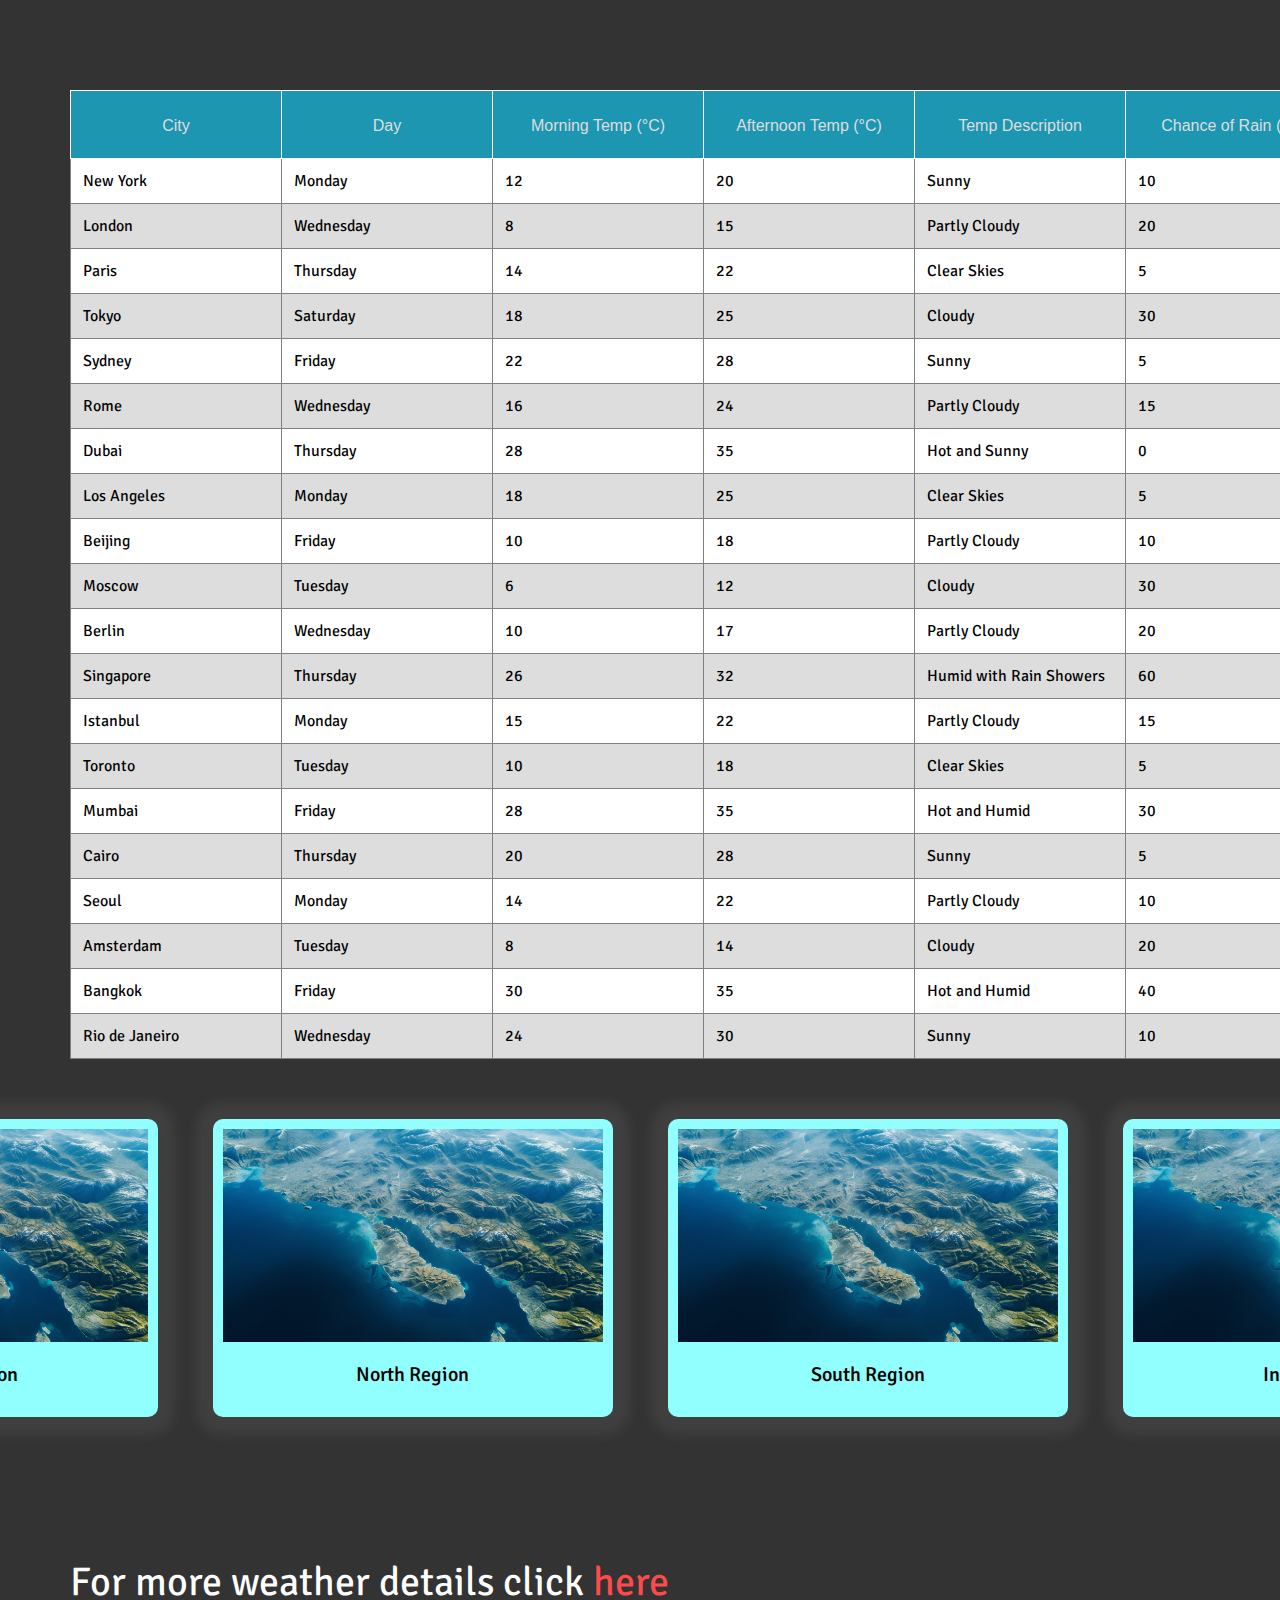
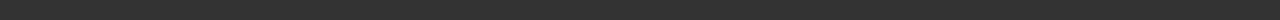
==== weather.html @ ebcb5fed "added html" ====
<!DOCTYPE html>
<html lang="en">
<head>
    <meta charset="UTF-8">
    <meta name="viewport" content="width=device-width, initial-scale=1.0">
    <title>Flyout</title>
    <link rel="stylesheet" href="https://fonts.googleapis.com/css2?family=Material+Symbols+Outlined:opsz,wght,FILL,GRAD@20..48,100..700,0..1,-50..200" />
    <link rel="stylesheet" href="css/main.css">  
    <link rel="stylesheet" href="css/theme2.css" id="cssTheme"> 
    <link rel="stylesheet" href="css/icons.css">
</head>
<body>
    <div class="main-container">
          <!-- Start Weather -->
          <div class="weather-container padding70" id="weather">
            <div class="table">
                <table border="1" style="border-collapse: collapse;">
                    <thead>
                      <tr>
                        <th>
                            <input type="text" class="search-input" placeholder="City">
                        </th>
                        <th>
                            <input type="text" class="search-input"  placeholder="Day">
                        </th>
                        <th>
                            <input type="text" class="search-input"  placeholder="Morning Temp (°C)">
                        </th>
                        <th>
                            <input type="text" class="search-input"  placeholder="Afternoon Temp (°C)">
                        </th>
                        <th>
                            <input type="text" class="search-input"  placeholder="Temp Description">
                        </th>
                        <th>
                            <input type="text" class="search-input"  placeholder="Chance of Rain (%)">
                        </th>
                        <th>
                            <input type="text" class="search-input"  placeholder="Wind Speed (KM/H)">
                        </th>
                      </tr>
                    </thead>
                    <tbody>
                      <tr>
                        <td>New York</td>
                        <td>Monday</td>
                        <td>12</td>
                        <td>20</td>
                        <td>Sunny</td>
                        <td>10</td>
                        <td>15</td>
                      </tr>
                      <tr>
                        <td>London</td>
                        <td>Wednesday</td>
                        <td>8</td>
                        <td>15</td>
                        <td>Partly Cloudy</td>
                        <td>20</td>
                        <td>20</td>
                      </tr>
                      <tr>
                        <td>Paris</td>
                        <td>Thursday</td>
                        <td>14</td>
                        <td>22</td>
                        <td>Clear Skies</td>
                        <td>5</td>
                        <td>10</td>
                      </tr>
                      <tr>
                        <td>Tokyo</td>
                        <td>Saturday</td>
                        <td>18</td>
                        <td>25</td>
                        <td>Cloudy</td>
                        <td>30</td>
                        <td>25</td>
                      </tr>
                      <tr>
                        <td>Sydney</td>
                        <td>Friday</td>
                        <td>22</td>
                        <td>28</td>
                        <td>Sunny</td>
                        <td>5</td>
                        <td>15</td>
                      </tr>
                      <tr>
                        <td>Rome</td>
                        <td>Wednesday</td>
                        <td>16</td>
                        <td>24</td>
                        <td>Partly Cloudy</td>
                        <td>15</td>
                        <td>10</td>
                      </tr>
                      <tr>
                        <td>Dubai</td>
                        <td>Thursday</td>
                        <td>28</td>
                        <td>35</td>
                        <td>Hot and Sunny</td>
                        <td>0</td>
                        <td>20</td>
                      </tr>
                      <tr>
                        <td>Los Angeles</td>
                        <td>Monday</td>
                        <td>18</td>
                        <td>25</td>
                        <td>Clear Skies</td>
                        <td>5</td>
                        <td>15</td>
                      </tr>
                      <tr>
                        <td>Beijing</td>
                        <td>Friday</td>
                        <td>10</td>
                        <td>18</td>
                        <td>Partly Cloudy</td>
                        <td>10</td>
                        <td>10</td>
                      </tr>
                      <tr>
                        <td>Moscow</td>
                        <td>Tuesday</td>
                        <td>6</td>
                        <td>12</td>
                        <td>Cloudy</td>
                        <td>30</td>
                        <td>20</td>
                      </tr>
                      <tr>
                        <td>Berlin</td>
                        <td>Wednesday</td>
                        <td>10</td>
                        <td>17</td>
                        <td>Partly Cloudy</td>
                        <td>20</td>
                        <td>15</td>
                      </tr>
                      <tr>
                        <td>Singapore</td>
                        <td>Thursday</td>
                        <td>26</td>
                        <td>32</td>
                        <td>Humid with Rain Showers</td>
                        <td>60</td>
                        <td>25</td>
                      </tr>
                      <tr>
                        <td>Istanbul</td>
                        <td>Monday</td>
                        <td>15</td>
                        <td>22</td>
                        <td>Partly Cloudy</td>
                        <td>15</td>
                        <td>10</td>
                      </tr>
                      <tr>
                        <td>Toronto</td>
                        <td>Tuesday</td>
                        <td>10</td>
                        <td>18</td>
                        <td>Clear Skies</td>
                        <td>5</td>
                        <td>20</td>
                      </tr>
                      <tr>
                        <td>Mumbai</td>
                        <td>Friday</td>
                        <td>28</td>
                        <td>35</td>
                        <td>Hot and Humid</td>
                        <td>30</td>
                        <td>10</td>
                      </tr>
                      <tr>
                        <td>Cairo</td>
                        <td>Thursday</td>
                        <td>20</td>
                        <td>28</td>
                        <td>Sunny</td>
                        <td>5</td>
                        <td>15</td>
                      </tr>
                      <tr>
                        <td>Seoul</td>
                        <td>Monday</td>
                        <td>14</td>
                        <td>22</td>
                        <td>Partly Cloudy</td>
                        <td>10</td>
                        <td>20</td>
                      </tr>
                      <tr>
                        <td>Amsterdam</td>
                        <td>Tuesday</td>
                        <td>8</td>
                        <td>14</td>
                        <td>Cloudy</td>
                        <td>20</td>
                        <td>15</td>
                      </tr>
                      <tr>
                        <td>Bangkok</td>
                        <td>Friday</td>
                        <td>30</td>
                        <td>35</td>
                        <td>Hot and Humid</td>
                        <td>40</td>
                        <td>10</td>
                      </tr>
                      <tr>
                        <td>Rio de Janeiro</td>
                        <td>Wednesday</td>
                        <td>24</td>
                        <td>30</td>
                        <td>Sunny</td>
                        <td>10</td>
                        <td>20</td>
                      </tr>
                    </tbody>
                  </table>
            </div>
            <div class="image-links">
              <div class="img1 imgb">
                  <a href="https://www.wunderground.com/maps/tropical/pacific-forecast" target="_blank">
                      <img src="images/pacific.jpg" alt="">
                      <p>Pacific Region</p>
                  </a>
              </div>
              <div class="img2 imgb">
                  <a href="https://www.meteo.gov.gh/gmet/regional-weather-northern-region/" target="_blank">
                      <img src="images/pacific.jpg" alt="">
                      <p>North Region</p>
                  </a>
              </div>
              <div class="img3 imgb">
                  <a href="https://www.weather.gov/srh/" target="_blank">
                      <img src="images/pacific.jpg" alt="">
                      <p>South Region</p>
                  </a>
              </div>
              <div class="img4 imgb">
                  <a href="https://www.intrepidtravel.com/en/india/weather-in-india" target="_blank">
                      <img src="images/pacific.jpg" alt="">
                      <p>Indian Region</p>
                  </a>
              </div>
          </div>
            <span>For more weather details click <a href="https://www.windy.com/-Swell-swell1?swell1,24.187,29.312,5">here</a></span>
        </div>
    <!-- End Weather -->
    </div>
  
    <script src="js/script.js"></script>
</body>
</html>
---- css/main.css ----
/* start zeyad code */
body{
    margin: 0;
}

html
{ 
    scroll-behavior: smooth;
}

.weather-container{
    background: url('/images/7280763.jpg');
    background-size: cover;
    position: relative;
    height: 180vh;
}

.weather-container::before{
    content: '';
    position: absolute;
    width: 100%;
    height: 100%;
    background-color: black;
    z-index: 1;
    top: 50%;
    left: 50%;
    transform: translate(-50%, -50%);
    opacity: 0.8;
}

.weather-container .show-entries{
    position: relative;
    z-index: 4;
    color: #fff;
    display: flex;
    align-items: center;
}

.weather-container .show-entries span{
    font-size: 30px;
    padding: 10px;
}





.table table{
    width: 100%;
    margin-top: 20px;
    position: relative;
    z-index: 1;
    background-color: white;
}

.table table tr:nth-child(even) {
    background-color: #ddd;
  }

  .table table tr{
    transition: 0.2s;
  }

  .table table tr:hover{
    background-color: #162938;
    color: white;
  }

.table thead{
    background-color: #1d96b2;
    color: white;
    border: 1px solid white;
    font-size: 19px;
}

.table thead th{
    padding: 10px;
}

.table  td, .search-input{
    padding: 12px;
}

.weather-container span{
    color: white;
    position: relative;
    z-index: 999;
    font-size: 40px;
    top: 200px;
}

.weather-container span > a{
    color: #ff4a4a;
    text-decoration: none;
    transition: 0.3s;
}

.weather-container span > a:hover{
    color: #a92e2e;
}

.image-links img{
    width: 380px;
    display: flex;
    justify-content: center;
    align-items: center;
}

.image-links{
    display: flex;
    z-index: 999;
    position: relative;
    justify-content: center;
    gap: 55px;
    top: 60px;
    color: var(--black-color);
    cursor: pointer;
    font-size: 20px;
    text-align: center;
}

a{
    text-decoration: none;
}

.image-links .imgb{
    background-color: #90fffd;
    padding: 10px;
    border-radius: 10px;
    box-shadow: 0px 1px 13px 17px #f5f5f512;
}

.image-links .imgb a{
    color: black;
    font-weight: 500;
}

.search-input{
    border: none;
    outline: none;
    background-color: transparent;
    color: white;
    width: 190px;
    text-align: center;
    font-size: 20px;
}

.search-input::placeholder{
    color: #ddd;
    font-size: 16px;
}

.settings-container{
    background: url('/images/sky.jpg');
    background-size: cover;
    background-repeat: no-repeat;
    position: relative;
    z-index: 1;
}

.settings-container::before{
    content: '';
    position: absolute;
    width: 100%;
    height: 100%;
    background-color: black;
    z-index: -1;
    top: 50%;
    left: 50%;
    transform: translate(-50%, -50%);
    opacity: 0.7;
}

.settings-nav ul{
    padding: 0;
}

.material-symbols-outlined {
  font-variation-settings:
  'FILL' 0,
  'wght' 400,
  'GRAD' 0,
  'opsz' 48
}




.settings-nav ul li{
    display: inline;
    font-size: 18px;
    margin-left: 10px;
}

.settings-nav ul li:nth-child(2){
    margin-left: 570px;
}

.settings-nav ul li a{
    text-decoration: none;
    color: white;
    transition: 0.2s;
    padding-bottom:3px ;
}


.settings-nav ul li a:hover{
    color: white;
}

.settings-container .first{
    width: 109%;
    margin-left: -100px;
    color: white;
    opacity: 0.3;
    margin-top: -11px;
}

.settings-body{
    display: flex;
    gap: 150px;
}

.settings-body .form h4{
    font-size: 30px;
    margin-bottom: -10px;
    color: white;
}

.settings-body .form p{
    margin-bottom: 40px;
    color: white;
}

.settings-body .form .inputs{
    display: flex;
    flex-direction: column;
    gap: 10px;
}

.settings-body .form .inputs #name{
    margin-bottom: 40px;
    border-radius: 4px;
    border: 1px solid white;
    padding: 12px;
    outline: none;
    font-size: 18px;
}

.settings-body .form .inputs #mail{
    margin-bottom: 40px;
    border-radius: 4px;
    border: 1px solid white;
    padding: 12px;
    outline: none;
    font-size: 18px;
}





.settings-body .profile{
    width: 150px;
    border-radius: 50%;
    height: 150px;
}

.pfp{
    display: flex;
    flex-direction: column;
    align-items: center;
    gap: 25px;
}




.settings-container .last{
    width: 109%;
    margin-left: -100px;
    color: white;
    opacity: 0.3;
    margin-top: 30px;
}

.settings-container .delete-account h3{
    font-size: 30px;
}

.settings-container .delete-account p{
    font-size: 16px;
    margin-top: -20px;
    color: white;
}

.settings-container .delete-account .red{
    padding: 2px 15px;
    width: 192px;
    height: 38px;
    background-color: #ff4a4a;
    border-radius: 5px;
    border: none;
    cursor: pointer;
    transition: 200ms;
    color: white;
    font-size: 14px;
    font-weight: 600;
    display: flex;
    align-items: center;
    justify-content: center;
    gap: 10px;
}

.settings-container .delete-account .red:hover{
    color: var(--black-color);
}

.red{
    background-color: #ff4a4a !important; 
}

.red:hover{
    background:white !important;
    color: var(--black-color);
    }

.settings-container .delete-account .delete-button:hover{
background: transparent;
color: var(--black-color);
}



.settings-container .appearance .themes{
    display: flex;
    gap: 30px;
}

.settings-container .appearance .themes .theme1{
    border: 1px solid white;
    border-radius: 10px;
    width: 250px;
    cursor: pointer;
    transition: 0.2s;
}



.settings-container .appearance .themes .theme2{
    border: 1px solid white;
    border-radius: 10px;
    width: 250px;
    cursor: pointer;
}


.settings-container .appearance .themes .theme2 img{
    width: 100%;
    height: 100%;
    overflow: hidden;
    border-radius: 10px;
}

.settings-container .appearance .themes .theme1 img{
    width: 100%;
    height: 100%;
    overflow: hidden;
    border-radius: 10px;
}



.changeFont{
    display: flex;
    flex-direction: column;
    gap: 30px;
}

.changeFont .check{
    display: flex;
    gap: 10px;
}

.changeFont .check button{
    margin-top: 20px;
    border-radius: 4px;
    border: none;
    padding: 1px;
    outline: none;
    cursor: pointer;
}

.changeFont .check button span{
    display: flex;
    justify-content: center;
}

.changeFont input{
    margin-top: 20px;
    border-radius: 4px;
    border: none;
    padding: 5px;
    outline: none;
}

.scroll-top{
    position: absolute;
    bottom: 100px;
    right: 100px;
    z-index: 999;
    background-color: #1389e3;
    width: 60px;
    display: flex;
    align-items: center;
    justify-content: center;
    height: 60px;
    border-radius: 50%;
    cursor: pointer;
    position: fixed;
    opacity: 0;
    color: white;
    transition:opacity 0.4s ease;
    transition: 0.2s;
}

@keyframes jumpAndFall {
    0% {
        transform: translateY(0);
    }
    50% {
        transform: translateY(-10px);
    }
    100% {
        transform: translateY(0);
    }
}

.scroll-top:hover{
    background-color: white;
    color: #162938;
    animation: jumpAndFall 0.5s infinite; 
}

.pop-up{
    position: absolute;
    z-index: 999;
    top: 50%;
    left: 50%;
    transform: translate(-50%, -50%) scale(0);
    position: fixed;
    background-color: white;
    display: flex;
    flex-direction: column;
    align-items: center;
    justify-content: center;
    text-align: center;
    padding: 20px;
    width: 415px;
    border-radius: 8px;
    box-shadow: -1px 5px 19px 3px black;
    transition: transform 0.3s ease;
}

.pop-up h5{
        color: #ff4a4a;
        font-size: 30px;
        margin-bottom: 25px;
}

.pop-up p{
    margin-bottom: 30px;
}

.pop-up .buttons{
    display: flex;
    gap: 10px;
}

.pop-up .yes{
    padding: 2px 15px;
    width: 100px;
    height: 38px;
    background-color: #ff4a4a;
    border-radius: 5px;
    border: none;
    cursor: pointer;
    transition: 200ms;
    color: white;
    font-size: 14px;
    font-weight: 600;
    display: flex;
    align-items: center;
    justify-content: center;
    gap: 10px;
}

.pop-up .no{
    padding: 2px 15px;
    width: 100px;
    height: 38px;
    background-color: #333;
    border-radius: 5px;
    border: none;
    cursor: pointer;
    transition: 200ms;
    color: white;
    font-size: 14px;
    font-weight: 600;
    display: flex;
    align-items: center;
    justify-content: center;
    gap: 10px;
}

/* end zeyad code */
---- css/theme2.css ----
@import url('https://fonts.googleapis.com/css2?family=Signika+Negative:wght@300..700&display=swap');

.main-container{
    font-family: "Signika Negative", sans-serif;

}


/* colors */
:root{
    --green-color:#40B3A2;
    --black-color:rgb(0, 0, 0);
}

/* colors */

/* buttons */
.main-button{
    font-family: "Signika Negative", sans-serif;
    background-color: var(--green-color);
    border: 1px solid #fff;
    border-radius: 7px;
    box-sizing: border-box;
    color:#fff;
    cursor: pointer;
    display: inline-block;
    font-size: 18px;
    font-weight: 500;
    line-height: normal;
    margin: 0;
    min-width: 150px;
    outline: none;
    padding: 12px 2.3px;
    text-align: center;
    text-decoration: none;
    transition:0.3s ease;
}

.main-button:hover{
    color: var(--black-color);
    background-color: #fff;
    box-shadow: rgba(0, 0, 0, 0.25) 0 8px 15px;
}
/* buttons */

/* box sizings */
*{
    box-sizing: border-box;
}
/* box sizings */


/* container padding */
.padding70{
    padding: 70px;
}
/* container padding */



/* titles */
.title{
    width: max-content;
    padding: 10px;
    color: var(--black-color);
    font-size: 40px;
    font-weight: 600;
    letter-spacing: 2px;
    position: relative;
    cursor: default;
    transition: 0.2s;
    margin-bottom:60px;
}

.title::before{
    content: '';
    position: absolute;
    background-color: var(--green-color);
    width: 0;
    height: 10%;
    z-index: -1;
    left: 50%;
    bottom: 0;
    transform: translate(-50%, -50%);
    transition: width 0.2s;
}



.title:hover::before{
    width: calc(100% - 30px)
}
/* titles */

.settings-nav #active{
    border-bottom: 3px solid var(--green-color);
}

.settings-body .form .button{
    padding: 2px 15px;
    width: 100px;
    height: 25px;
    background-color: var(--green-color);
    outline: 3px var(--green-color) solid;
    border-radius: 5px;
    border: none;
    cursor: pointer;
    transition: 200ms;
    color: white;
    font-size: 14px;
    font-weight: 500;
  }

  .settings-body .form .button:hover{
    background: transparent;
    color: var(--black-color);
  }


  .pfp .button{
    padding: 2px 15px;
    width: 100px;
    height: 25px;
    background-color: var(--green-color);
    outline: 3px var(--green-color) solid;
    border-radius: 5px;
    border: none;
    cursor: pointer;
    transition: 200ms;
    color: white;
    font-size: 14px;
    font-weight: 500;
}

.pfp .button:hover{
    background: transparent;
    color: var(--black-color);
}


.settings-container .appearance .themes .active{
    border: 2px solid var(--green-color);
}


.img-buttons{
    display: flex;
    gap: 8px;
}
---- css/icons.css ----
.material-symbols-outlined {
  font-variation-settings:
  'FILL' 0,
  'wght' 400,
  'GRAD' 0,
  'opsz' 24;

}

.title .material-symbols-outlined {
    font-size: 50px;
    position: relative;
    top: 9px;
  }
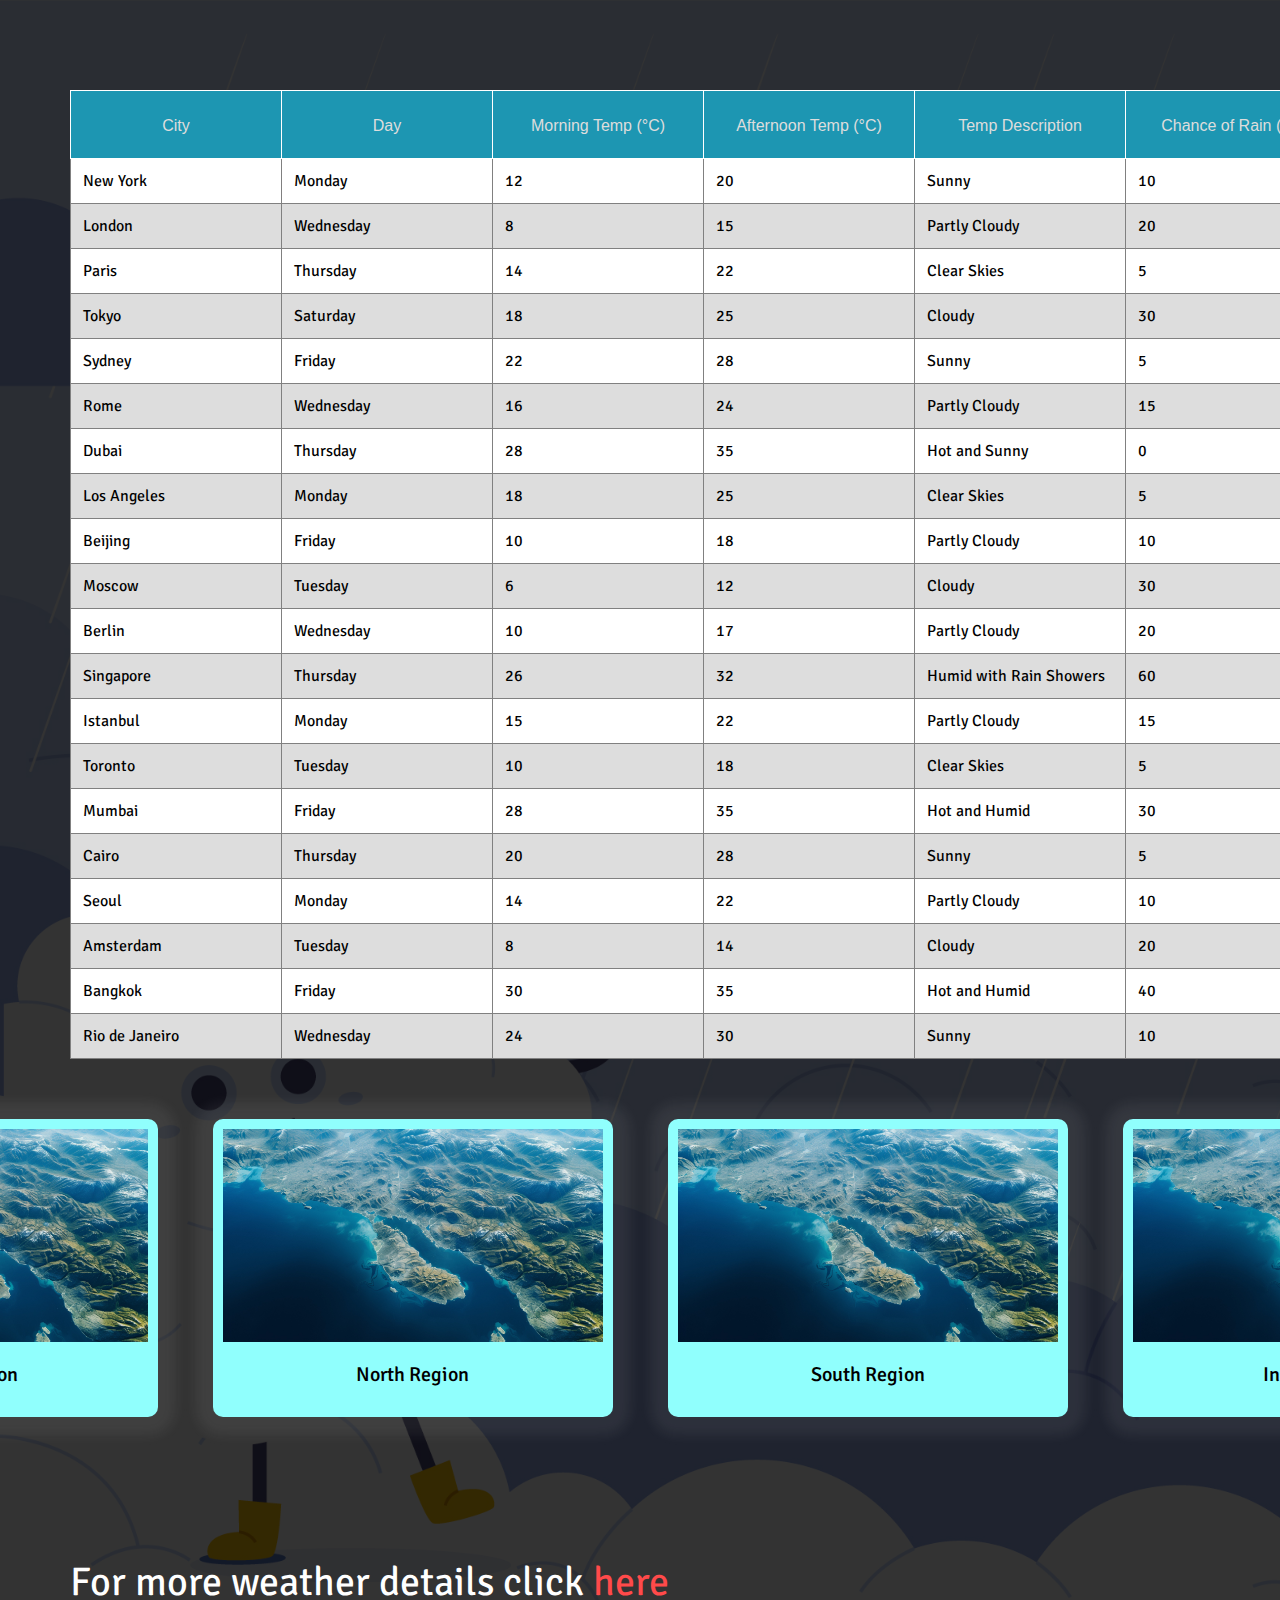
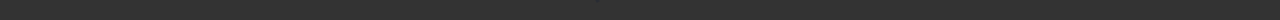
==== commit 8705dedc: "hello" ====
--- a/weather.html
+++ b/weather.html
@@ -255,6 +255,6 @@
     <!-- End Weather -->
     </div>
   
-    <script src="js/script.js"></script>
+    <script src="js/weather.js"></script>
 </body>
 </html>--- a/css/main.css
+++ b/css/main.css
@@ -9,7 +9,7 @@
 }
 
 .weather-container{
-    background: url('/images/7280763.jpg');
+    background: url('../images/7280763.jpg');
     background-size: cover;
     position: relative;
     height: 180vh;
@@ -151,7 +151,7 @@
 }
 
 .settings-container{
-    background: url('/images/sky.jpg');
+    background: url('../images/sky.jpg');
     background-size: cover;
     background-repeat: no-repeat;
     position: relative;
